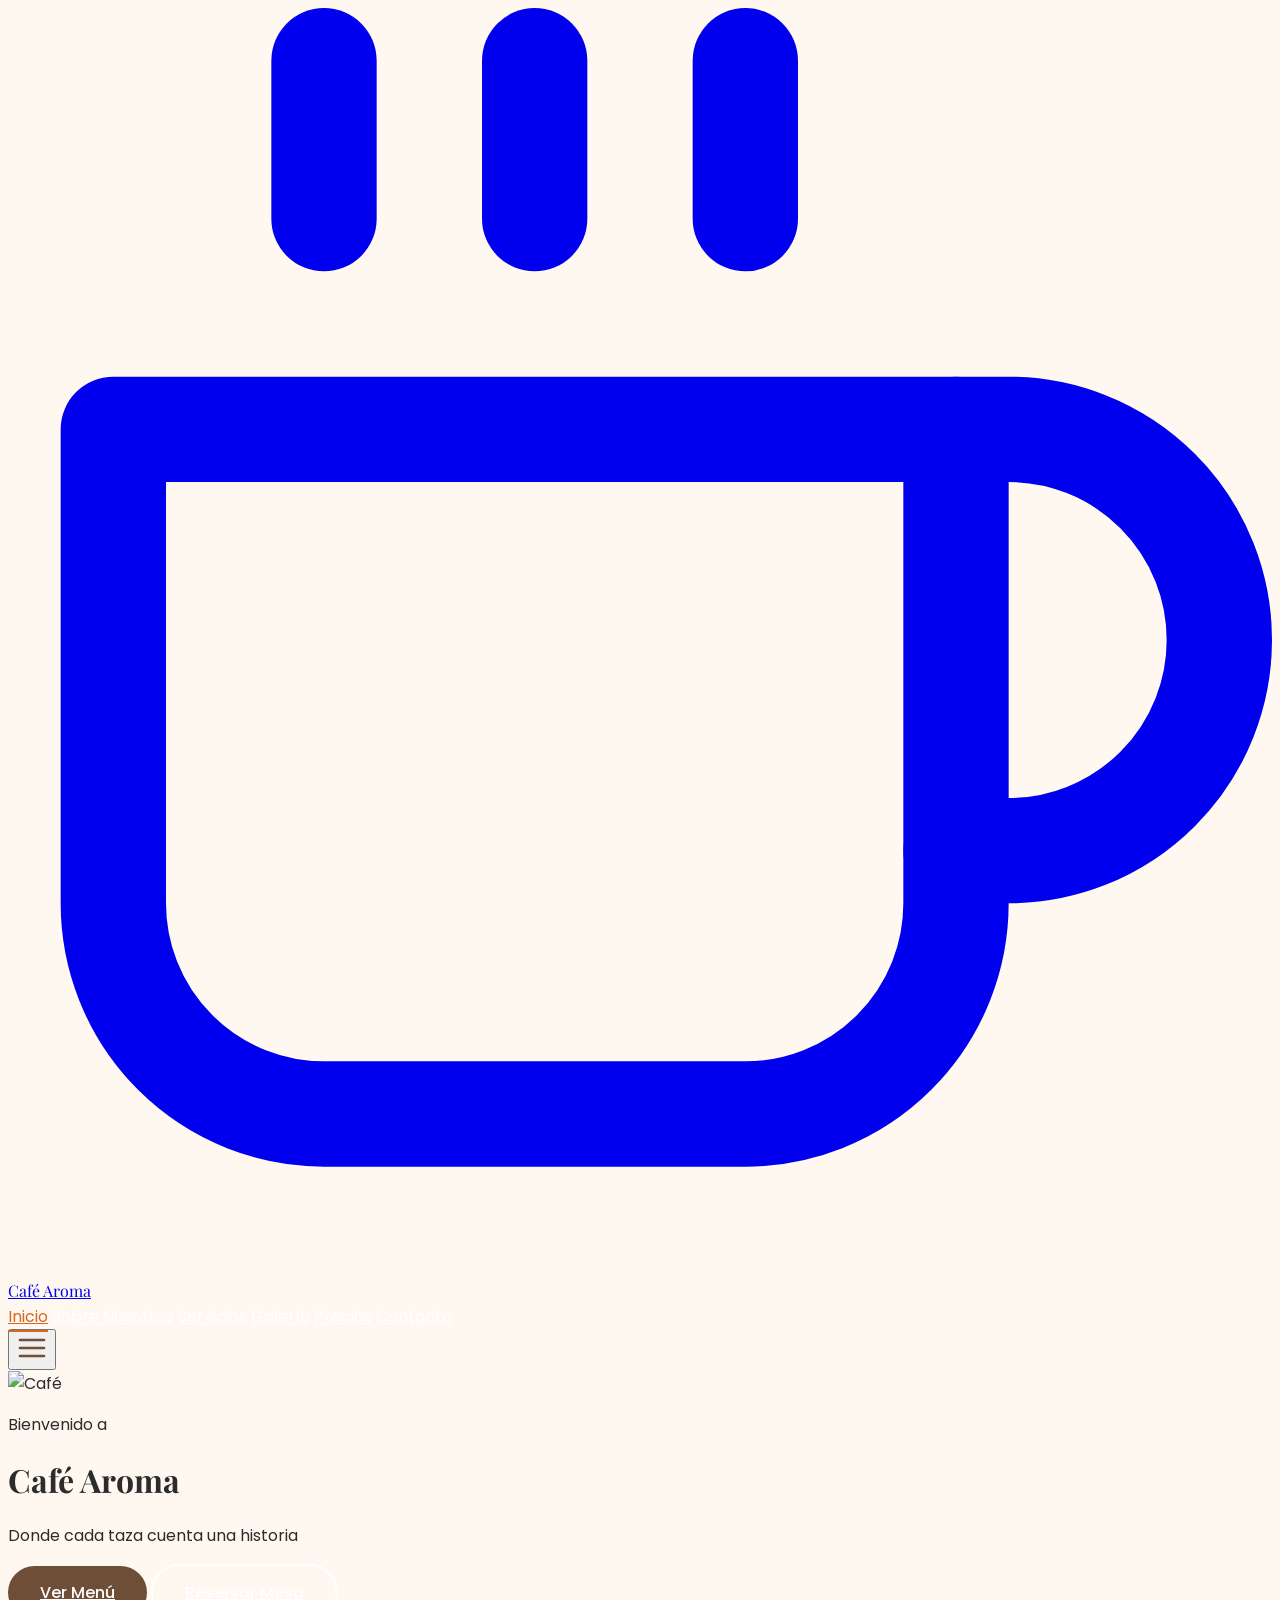
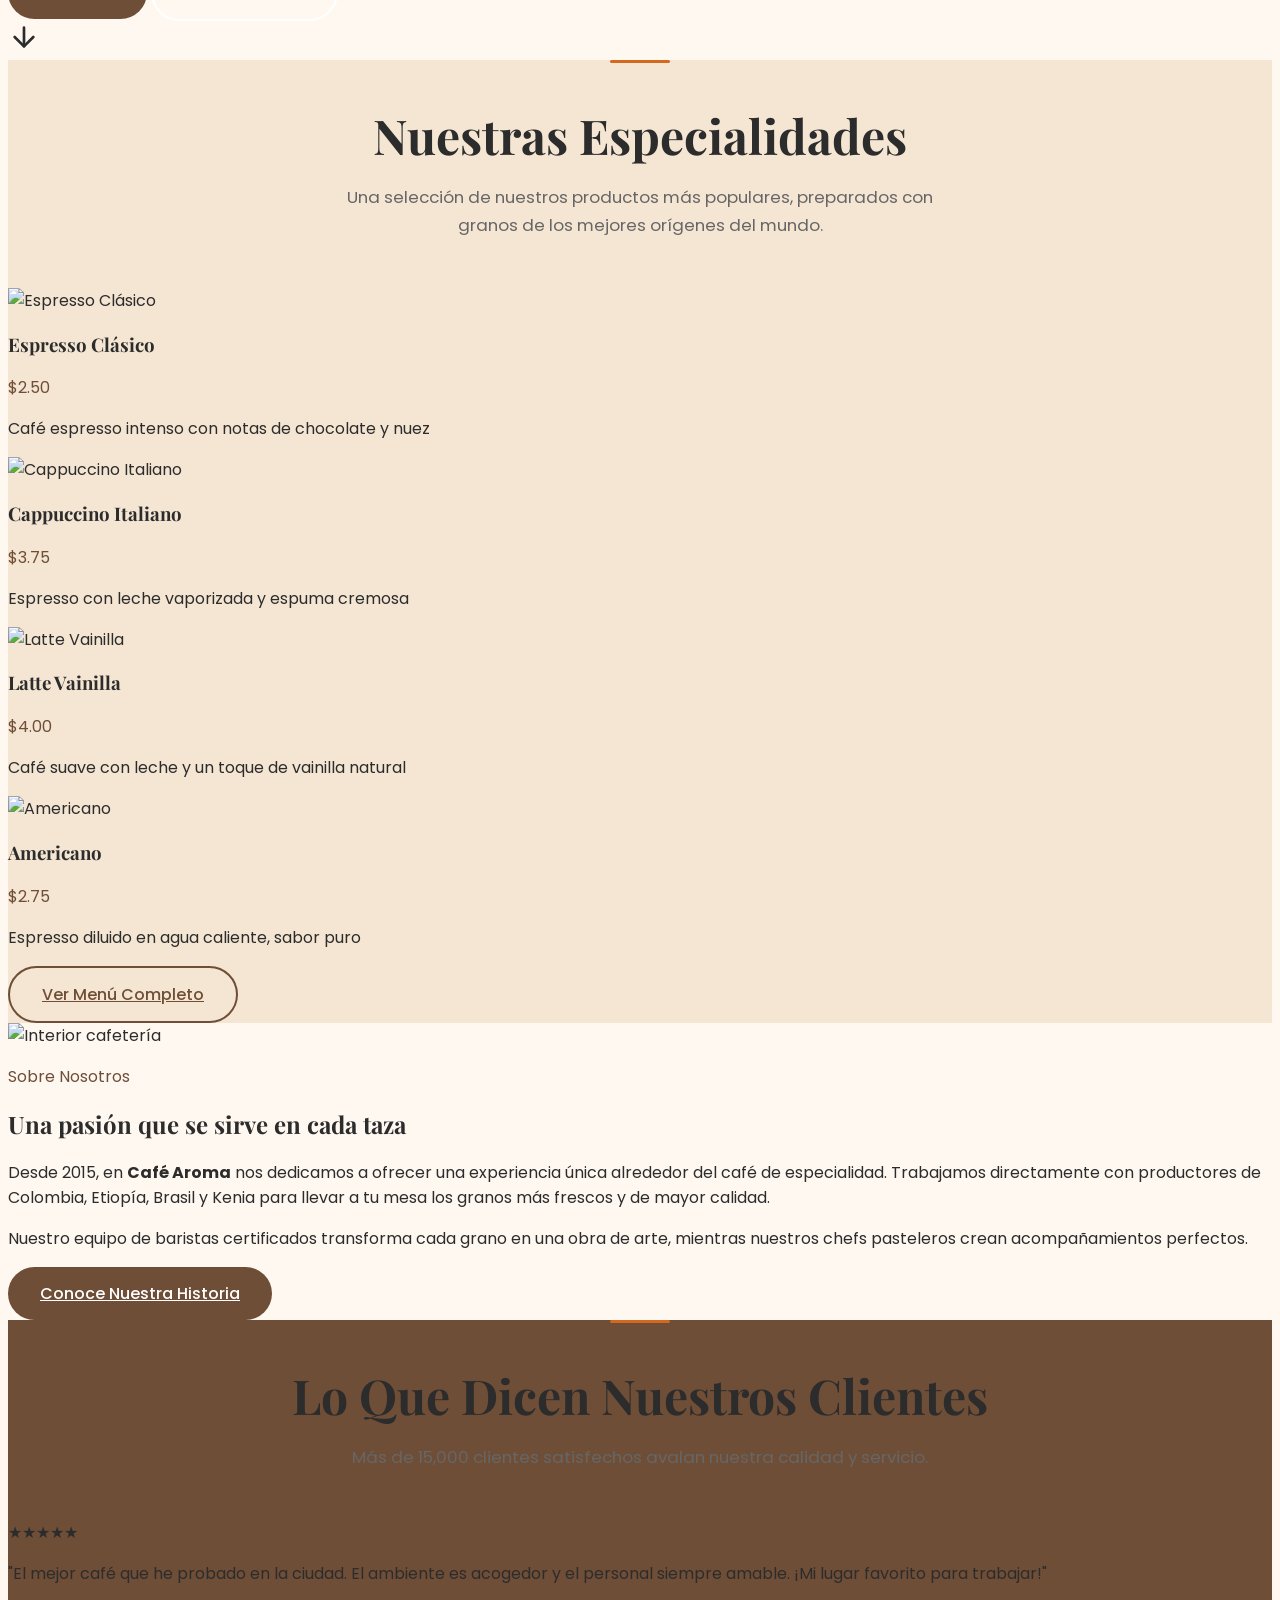
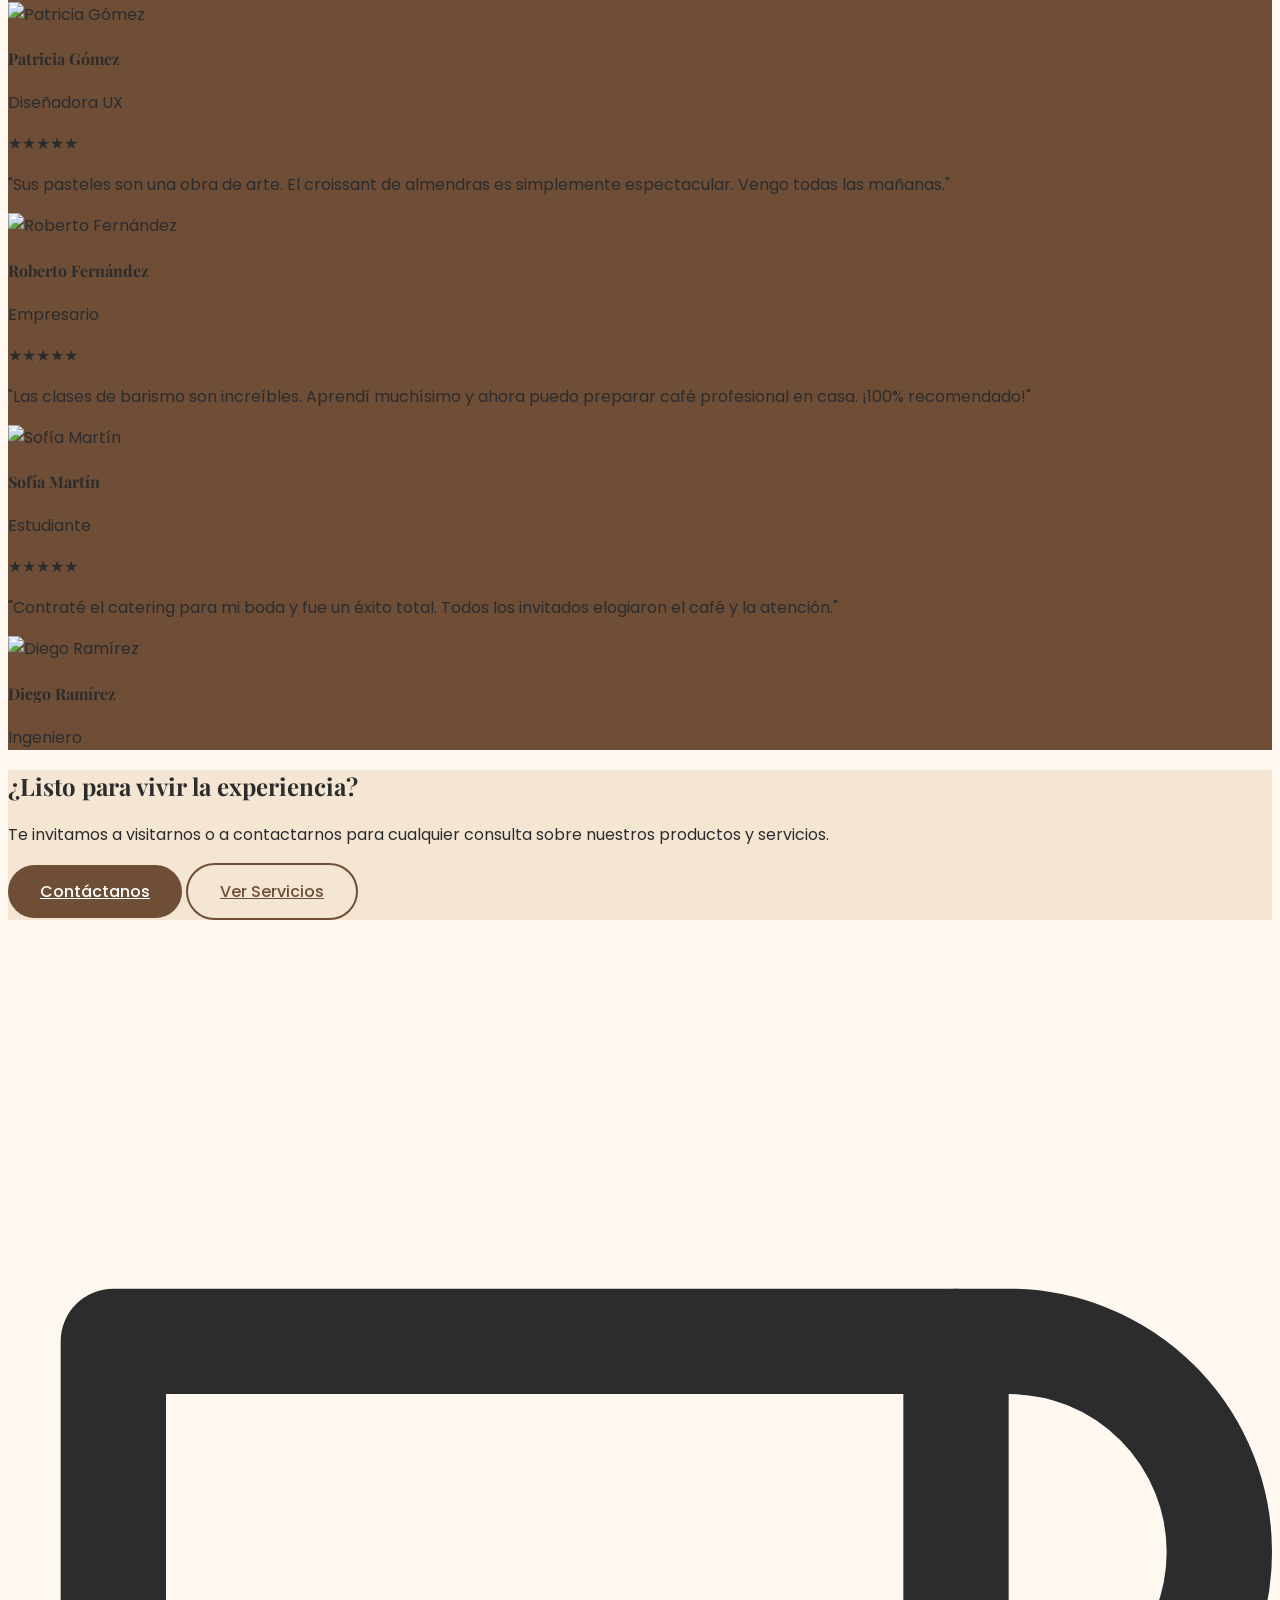
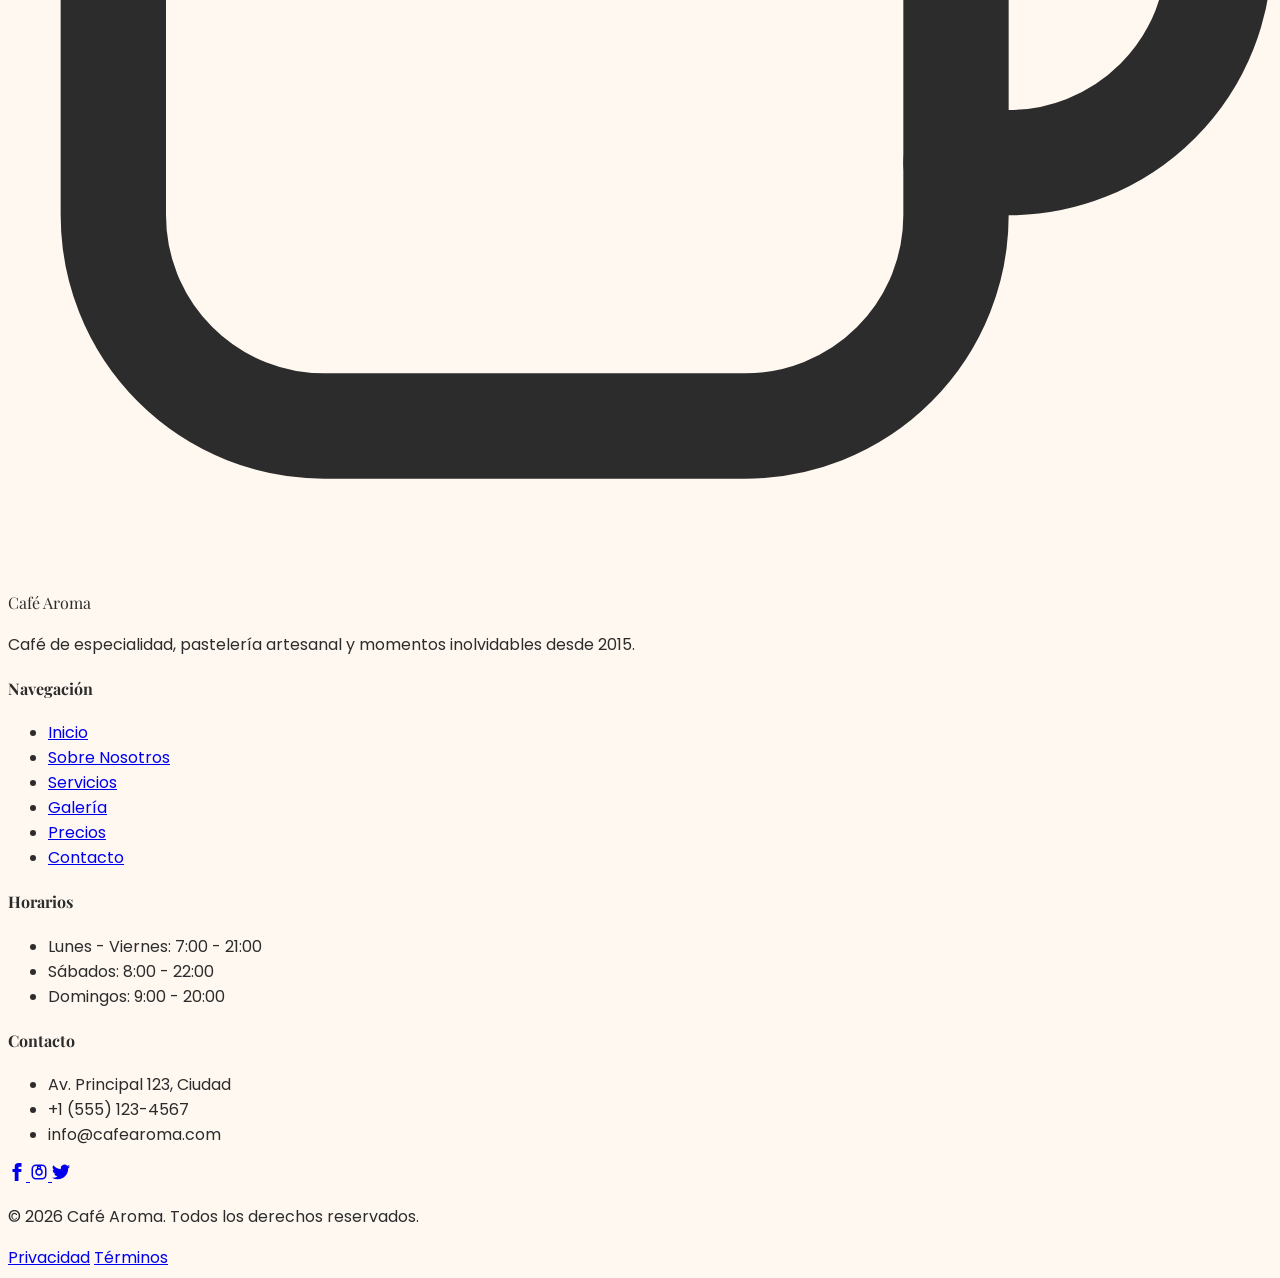
==== index.html @ dffd86f0 "ok" ====
<!DOCTYPE html>
<html lang="es">
<head>
  <meta charset="UTF-8">
  <meta name="viewport" content="width=device-width, initial-scale=1.0">
  <title>Café Aroma — Donde cada taza cuenta una historia</title>
  <meta name="description" content="Café de especialidad, pastelería artesanal y un ambiente acogedor. Visítanos y descubre una experiencia única.">

  <!-- Tailwind CSS -->
  <script src="https://cdn.tailwindcss.com"></script>

  <!-- Google Fonts -->
  <link rel="preconnect" href="https://fonts.googleapis.com">
  <link rel="preconnect" href="https://fonts.gstatic.com" crossorigin>
  <link href="https://fonts.googleapis.com/css2?family=Playfair+Display:wght@400;600;700;900&family=Poppins:wght@300;400;500;600;700&display=swap" rel="stylesheet">

  <!-- Estilos personalizados -->
  <link rel="stylesheet" href="css/styles.css">
</head>
<body>

  <!-- ===== NAVBAR ===== -->
  <nav class="navbar fixed top-0 left-0 right-0 z-50 px-6 lg:px-12 py-4 flex items-center justify-between">
    <a href="index.html" class="flex items-center gap-2">
      <svg class="w-9 h-9 text-white" viewBox="0 0 24 24" fill="none" stroke="currentColor" stroke-width="2" stroke-linecap="round" stroke-linejoin="round">
        <path d="M18 8h1a4 4 0 0 1 0 8h-1"></path>
        <path d="M2 8h16v9a4 4 0 0 1-4 4H6a4 4 0 0 1-4-4V8z"></path>
        <line x1="6" y1="1" x2="6" y2="4"></line>
        <line x1="10" y1="1" x2="10" y2="4"></line>
        <line x1="14" y1="1" x2="14" y2="4"></line>
      </svg>
      <span class="text-2xl font-bold tracking-tight" style="font-family: 'Playfair Display', serif;">Café Aroma</span>
    </a>

    <div class="hidden lg:flex items-center gap-8">
      <a href="index.html" class="nav-link font-medium">Inicio</a>
      <a href="sobre-nosotros.html" class="nav-link font-medium">Sobre Nosotros</a>
      <a href="servicios.html" class="nav-link font-medium">Servicios</a>
      <a href="galeria.html" class="nav-link font-medium">Galería</a>
      <a href="precios.html" class="nav-link font-medium">Precios</a>
      <a href="contacto.html" class="nav-link font-medium">Contacto</a>
    </div>

    <button class="mobile-toggle lg:hidden text-coffee" aria-label="Abrir menú">
      <svg xmlns="http://www.w3.org/2000/svg" width="32" height="32" viewBox="0 0 24 24" fill="none" stroke="currentColor" stroke-width="2" stroke-linecap="round" stroke-linejoin="round"><line x1="3" y1="12" x2="21" y2="12"></line><line x1="3" y1="6" x2="21" y2="6"></line><line x1="3" y1="18" x2="21" y2="18"></line></svg>
    </button>
  </nav>

  <!-- Mobile menu -->
  <div class="mobile-menu-overlay"></div>
  <aside class="mobile-menu">
    <button class="close-menu absolute top-6 right-6 text-coffee" aria-label="Cerrar menú">
      <svg xmlns="http://www.w3.org/2000/svg" width="28" height="28" viewBox="0 0 24 24" fill="none" stroke="currentColor" stroke-width="2" stroke-linecap="round" stroke-linejoin="round"><line x1="18" y1="6" x2="6" y2="18"></line><line x1="6" y1="6" x2="18" y2="18"></line></svg>
    </button>
    <a href="index.html">Inicio</a>
    <a href="sobre-nosotros.html">Sobre Nosotros</a>
    <a href="servicios.html">Servicios</a>
    <a href="galeria.html">Galería</a>
    <a href="precios.html">Precios</a>
    <a href="contacto.html">Contacto</a>
    <a href="privacidad.html" class="text-sm text-gray-500 pt-4">Privacidad</a>
    <a href="terminos.html" class="text-sm text-gray-500">Términos</a>
  </aside>

  <!-- ===== HERO ===== -->
  <header class="relative h-screen min-h-[600px] flex items-center justify-center overflow-hidden">
    <div class="absolute inset-0">
      <img src="https://images.unsplash.com/photo-1447933601403-0c6688de566e?w=1920&q=80"
           alt="Café" class="w-full h-full object-cover"
           onerror="this.onerror=null;this.src='https://images.unsplash.com/photo-1511920170033-f8396924c348?w=1920&q=80';">
    </div>
    <div class="absolute inset-0 hero-overlay"></div>

    <div class="relative z-10 text-center text-white px-6 max-w-4xl">
      <p class="uppercase tracking-[0.3em] text-sm mb-4 animate-fade-in">Bienvenido a</p>
      <h1 class="text-5xl md:text-7xl lg:text-8xl font-bold mb-6 animate-fade-in-up" style="font-family: 'Playfair Display', serif;">
        Café Aroma
      </h1>
      <p class="text-xl md:text-2xl mb-10 opacity-90 animate-fade-in-up" style="animation-delay: 0.3s;">
        Donde cada taza cuenta una historia
      </p>
      <div class="flex flex-col sm:flex-row gap-4 justify-center animate-fade-in-up" style="animation-delay: 0.6s;">
        <a href="precios.html" class="btn-primary">Ver Menú</a>
        <a href="contacto.html" class="btn-secondary">Reservar Mesa</a>
      </div>
    </div>

    <div class="absolute bottom-8 left-1/2 -translate-x-1/2 text-white animate-float">
      <svg xmlns="http://www.w3.org/2000/svg" width="32" height="32" viewBox="0 0 24 24" fill="none" stroke="currentColor" stroke-width="2" stroke-linecap="round" stroke-linejoin="round"><line x1="12" y1="5" x2="12" y2="19"></line><polyline points="19 12 12 19 5 12"></polyline></svg>
    </div>
  </header>

  <!-- ===== PRODUCTOS DESTACADOS ===== -->
  <section class="py-20 px-6 lg:px-12 bg-cream">
    <div class="max-w-7xl mx-auto">
      <div class="section-title reveal">
        <div class="divider"></div>
        <h2>Nuestras Especialidades</h2>
        <p>Una selección de nuestros productos más populares, preparados con granos de los mejores orígenes del mundo.</p>
      </div>

      <div id="productos-destacados" class="grid sm:grid-cols-2 lg:grid-cols-4 gap-6 mt-12"></div>

      <div class="text-center mt-12 reveal">
        <a href="precios.html" class="btn-secondary-dark">Ver Menú Completo</a>
      </div>
    </div>
  </section>

  <!-- ===== SOBRE NOSOTROS (preview) ===== -->
  <section class="py-20 px-6 lg:px-12">
    <div class="max-w-7xl mx-auto grid lg:grid-cols-2 gap-12 items-center">
      <div class="reveal slide-in-left">
        <img src="https://images.unsplash.com/photo-1559925393-8be0ec4767c8?w=800&q=80"
             alt="Interior cafetería"
             class="rounded-2xl shadow-2xl w-full h-[500px] object-cover"
             onerror="this.onerror=null;this.src='https://images.unsplash.com/photo-1511920170033-f8396924c348?w=800&q=80';">
      </div>
      <div class="reveal">
        <p class="uppercase tracking-[0.2em] text-sm text-coffee mb-3 font-semibold">Sobre Nosotros</p>
        <h2 class="text-4xl md:text-5xl font-bold mb-6" style="font-family: 'Playfair Display', serif;">
          Una pasión que se sirve en cada taza
        </h2>
        <p class="text-gray-700 leading-relaxed mb-4">
          Desde 2015, en <strong>Café Aroma</strong> nos dedicamos a ofrecer una experiencia única alrededor del café de especialidad.
          Trabajamos directamente con productores de Colombia, Etiopía, Brasil y Kenia para llevar a tu mesa los granos más frescos y de mayor calidad.
        </p>
        <p class="text-gray-700 leading-relaxed mb-8">
          Nuestro equipo de baristas certificados transforma cada grano en una obra de arte, mientras nuestros chefs pasteleros crean acompañamientos perfectos.
        </p>
        <a href="sobre-nosotros.html" class="btn-primary">Conoce Nuestra Historia</a>
      </div>
    </div>
  </section>

  <!-- ===== TESTIMONIOS ===== -->
  <section class="py-20 px-6 lg:px-12 bg-coffee text-white">
    <div class="max-w-6xl mx-auto">
      <div class="section-title reveal">
        <div class="divider" style="background-color: var(--cafe-accent);"></div>
        <h2 class="text-white">Lo Que Dicen Nuestros Clientes</h2>
        <p class="text-gray-200">Más de 15,000 clientes satisfechos avalan nuestra calidad y servicio.</p>
      </div>

      <div id="testimonios-container" class="mt-12"></div>
    </div>
  </section>

  <!-- ===== CTA ===== -->
  <section class="py-24 px-6 lg:px-12 bg-cream">
    <div class="max-w-4xl mx-auto text-center reveal">
      <h2 class="text-4xl md:text-5xl font-bold mb-6" style="font-family: 'Playfair Display', serif;">
        ¿Listo para vivir la experiencia?
      </h2>
      <p class="text-gray-700 text-lg mb-10 max-w-2xl mx-auto">
        Te invitamos a visitarnos o a contactarnos para cualquier consulta sobre nuestros productos y servicios.
      </p>
      <div class="flex flex-col sm:flex-row gap-4 justify-center">
        <a href="contacto.html" class="btn-primary">Contáctanos</a>
        <a href="servicios.html" class="btn-secondary-dark">Ver Servicios</a>
      </div>
    </div>
  </section>

  <!-- ===== FOOTER ===== -->
  <footer class="bg-gray-900 text-white py-16 px-6 lg:px-12">
    <div class="max-w-7xl mx-auto grid md:grid-cols-4 gap-10">
      <div>
        <div class="flex items-center gap-2 mb-4">
          <svg class="w-8 h-8" viewBox="0 0 24 24" fill="none" stroke="currentColor" stroke-width="2" stroke-linecap="round" stroke-linejoin="round">
            <path d="M18 8h1a4 4 0 0 1 0 8h-1"></path>
            <path d="M2 8h16v9a4 4 0 0 1-4 4H6a4 4 0 0 1-4-4V8z"></path>
          </svg>
          <span class="text-2xl font-bold" style="font-family: 'Playfair Display', serif;">Café Aroma</span>
        </div>
        <p class="text-gray-400 text-sm leading-relaxed">
          Café de especialidad, pastelería artesanal y momentos inolvidables desde 2015.
        </p>
      </div>

      <div>
        <h4 class="font-bold mb-4 uppercase tracking-wider text-sm">Navegación</h4>
        <ul class="space-y-2 text-gray-400 text-sm">
          <li><a href="index.html" class="hover:text-white transition">Inicio</a></li>
          <li><a href="sobre-nosotros.html" class="hover:text-white transition">Sobre Nosotros</a></li>
          <li><a href="servicios.html" class="hover:text-white transition">Servicios</a></li>
          <li><a href="galeria.html" class="hover:text-white transition">Galería</a></li>
          <li><a href="precios.html" class="hover:text-white transition">Precios</a></li>
          <li><a href="contacto.html" class="hover:text-white transition">Contacto</a></li>
        </ul>
      </div>

      <div>
        <h4 class="font-bold mb-4 uppercase tracking-wider text-sm">Horarios</h4>
        <ul class="space-y-2 text-gray-400 text-sm">
          <li>Lunes - Viernes: 7:00 - 21:00</li>
          <li>Sábados: 8:00 - 22:00</li>
          <li>Domingos: 9:00 - 20:00</li>
        </ul>
      </div>

      <div>
        <h4 class="font-bold mb-4 uppercase tracking-wider text-sm">Contacto</h4>
        <ul class="space-y-2 text-gray-400 text-sm">
          <li>Av. Principal 123, Ciudad</li>
          <li>+1 (555) 123-4567</li>
          <li>info@cafearoma.com</li>
        </ul>
        <div class="flex gap-3 mt-4">
          <a href="#" class="w-9 h-9 rounded-full bg-gray-800 hover:bg-coffee flex items-center justify-center transition" aria-label="Facebook">
            <svg width="18" height="18" fill="currentColor" viewBox="0 0 24 24"><path d="M9 8h-3v4h3v12h5v-12h3.642l.358-4h-4v-1.667c0-.955.192-1.333 1.115-1.333h2.885v-5h-3.808c-3.596 0-5.192 1.583-5.192 4.615v3.385z"/></svg>
          </a>
          <a href="#" class="w-9 h-9 rounded-full bg-gray-800 hover:bg-coffee flex items-center justify-center transition" aria-label="Instagram">
            <svg width="18" height="18" fill="none" stroke="currentColor" stroke-width="2" viewBox="0 0 24 24"><rect x="3" y="3" width="18" height="18" rx="5" ry="5"/><path d="M16 11.37a4 4 0 1 1-7.913 1.174 4 4 0 0 1 7.913-1.174zm-4-7.37a2 2 0 1 1-2 2 2 2 0 0 1 2-2zm4.5-.5h.01"/></svg>
          </a>
          <a href="#" class="w-9 h-9 rounded-full bg-gray-800 hover:bg-coffee flex items-center justify-center transition" aria-label="Twitter">
            <svg width="18" height="18" fill="currentColor" viewBox="0 0 24 24"><path d="M24 4.557a9.83 9.83 0 0 1-2.828.775 4.932 4.932 0 0 0 2.165-2.724 9.864 9.864 0 0 1-3.127 1.195 4.916 4.916 0 0 0-8.384 4.482 13.944 13.944 0 0 1-10.126-5.131 4.916 4.916 0 0 0 1.523 6.574 4.897 4.897 0 0 1-2.229-.616v.062a4.918 4.918 0 0 0 3.946 4.827 4.996 4.996 0 0 1-2.224.085 4.92 4.92 0 0 0 4.604 3.417 9.868 9.868 0 0 1-6.102 2.105c-.39 0-.779-.023-1.17-.067a13.995 13.995 0 0 0 7.557 2.209c9.054 0 13.999-7.496 13.999-13.985 0-.21 0-.42-.015-.63a9.935 9.935 0 0 0 2.46-2.548l-.047-.02z"/></svg>
          </a>
        </div>
      </div>
    </div>

    <div class="max-w-7xl mx-auto border-t border-gray-800 mt-12 pt-8 flex flex-col md:flex-row justify-between gap-4 text-sm text-gray-400">
      <p>&copy; <span class="current-year"></span> Café Aroma. Todos los derechos reservados.</p>
      <div class="flex gap-6">
        <a href="privacidad.html" class="hover:text-white transition">Privacidad</a>
        <a href="terminos.html" class="hover:text-white transition">Términos</a>
      </div>
    </div>
  </footer>

  <!-- Scripts -->
  <script src="js/data.js"></script>
  <script src="js/main.js"></script>
</body>
</html>
---- css/styles.css ----
/* ============================================
   CAFÉ AROMA - ESTILOS PERSONALIZADOS
   Complementos a Tailwind CSS
   ============================================ */

/* ----- Variables de color ----- */
:root {
  --cafe-primary: #6F4E37;
  --cafe-secondary: #F5E6D3;
  --cafe-accent: #D2691E;
  --cafe-dark: #2C2C2C;
  --cafe-light: #FAF7F2;
  --cafe-cream: #FFF8F0;
}

/* ----- Base ----- */
* {
  -webkit-font-smoothing: antialiased;
  -moz-osx-font-smoothing: grayscale;
}

html {
  scroll-behavior: smooth;
}

body {
  font-family: 'Poppins', sans-serif;
  color: var(--cafe-dark);
  background-color: var(--cafe-cream);
  overflow-x: hidden;
}

h1, h2, h3, h4, h5, h6 {
  font-family: 'Playfair Display', serif;
}

/* ----- Navbar ----- */
.navbar {
  transition: background-color 0.3s ease, box-shadow 0.3s ease, padding 0.3s ease;
  background-color: transparent;
}

.navbar.scrolled {
  background-color: rgba(255, 255, 255, 0.97);
  box-shadow: 0 2px 20px rgba(0, 0, 0, 0.08);
  backdrop-filter: blur(8px);
}

.navbar.scrolled .nav-link {
  color: var(--cafe-dark);
}

.navbar.scrolled .nav-link:hover {
  color: var(--cafe-primary);
}

.nav-link {
  position: relative;
  color: white;
  transition: color 0.2s ease;
}

.nav-link::after {
  content: '';
  position: absolute;
  bottom: -4px;
  left: 50%;
  width: 0;
  height: 2px;
  background-color: var(--cafe-accent);
  transition: width 0.3s ease, left 0.3s ease;
}

.nav-link:hover::after,
.nav-link.active::after {
  width: 100%;
  left: 0;
}

.nav-link.active {
  color: var(--cafe-accent);
}

/* ----- Hero overlay ----- */
.hero-overlay {
  background: linear-gradient(
    135deg,
    rgba(44, 44, 44, 0.7) 0%,
    rgba(111, 78, 55, 0.6) 100%
  );
}

/* ----- Animaciones ----- */
@keyframes fadeInUp {
  from {
    opacity: 0;
    transform: translateY(30px);
  }
  to {
    opacity: 1;
    transform: translateY(0);
  }
}

@keyframes fadeIn {
  from { opacity: 0; }
  to { opacity: 1; }
}

@keyframes slideInLeft {
  from {
    opacity: 0;
    transform: translateX(-50px);
  }
  to {
    opacity: 1;
    transform: translateX(0);
  }
}

@keyframes slideInRight {
  from {
    opacity: 0;
    transform: translateX(50px);
  }
  to {
    opacity: 1;
    transform: translateX(0);
  }
}

@keyframes scaleIn {
  from {
    opacity: 0;
    transform: scale(0.9);
  }
  to {
    opacity: 1;
    transform: scale(1);
  }
}

@keyframes float {
  0%, 100% { transform: translateY(0); }
  50% { transform: translateY(-10px); }
}

.animate-fade-in-up {
  animation: fadeInUp 0.8s ease forwards;
}

.animate-fade-in {
  animation: fadeIn 1s ease forwards;
}

.animate-slide-left {
  animation: slideInLeft 0.8s ease forwards;
}

.animate-slide-right {
  animation: slideInRight 0.8s ease forwards;
}

.animate-scale-in {
  animation: scaleIn 0.6s ease forwards;
}

.animate-float {
  animation: float 3s ease-in-out infinite;
}

/* ----- Elementos que aparecen con scroll ----- */
.reveal {
  opacity: 0;
  transform: translateY(30px);
  transition: opacity 0.8s ease, transform 0.8s ease;
}

.reveal.visible {
  opacity: 1;
  transform: translateY(0);
}

.reveal-delay-1 { transition-delay: 0.1s; }
.reveal-delay-2 { transition-delay: 0.2s; }
.reveal-delay-3 { transition-delay: 0.3s; }
.reveal-delay-4 { transition-delay: 0.4s; }

/* ----- Cards con hover ----- */
.product-card {
  transition: transform 0.3s ease, box-shadow 0.3s ease;
}

.product-card:hover {
  transform: translateY(-6px);
  box-shadow: 0 20px 40px rgba(111, 78, 55, 0.15);
}

.product-card:hover img {
  transform: scale(1.08);
}

.product-card img {
  transition: transform 0.4s ease;
}

/* ----- Botones ----- */
.btn-primary {
  background-color: var(--cafe-primary);
  color: white;
  padding: 0.875rem 2rem;
  border-radius: 9999px;
  font-weight: 500;
  transition: all 0.3s ease;
  display: inline-block;
  text-align: center;
}

.btn-primary:hover {
  background-color: var(--cafe-accent);
  transform: translateY(-2px);
  box-shadow: 0 10px 25px rgba(210, 105, 30, 0.3);
}

.btn-secondary {
  background-color: transparent;
  color: white;
  padding: 0.875rem 2rem;
  border: 2px solid white;
  border-radius: 9999px;
  font-weight: 500;
  transition: all 0.3s ease;
  display: inline-block;
  text-align: center;
}

.btn-secondary:hover {
  background-color: white;
  color: var(--cafe-primary);
}

.btn-secondary-dark {
  background-color: transparent;
  color: var(--cafe-primary);
  padding: 0.875rem 2rem;
  border: 2px solid var(--cafe-primary);
  border-radius: 9999px;
  font-weight: 500;
  transition: all 0.3s ease;
  display: inline-block;
  text-align: center;
}

.btn-secondary-dark:hover {
  background-color: var(--cafe-primary);
  color: white;
}

/* ----- Sección título decorado ----- */
.section-title {
  text-align: center;
  margin-bottom: 3rem;
}

.section-title h2 {
  font-size: clamp(2rem, 4vw, 3rem);
  color: var(--cafe-dark);
  margin-bottom: 1rem;
}

.section-title .divider {
  width: 60px;
  height: 3px;
  background-color: var(--cafe-accent);
  margin: 0 auto 1.5rem;
  border-radius: 2px;
}

.section-title p {
  max-width: 600px;
  margin: 0 auto;
  color: #666;
  font-size: 1.05rem;
  line-height: 1.7;
}

/* ----- Filtros galería ----- */
.filter-btn {
  padding: 0.5rem 1.25rem;
  border-radius: 9999px;
  background-color: transparent;
  color: var(--cafe-dark);
  border: 1px solid #ddd;
  cursor: pointer;
  transition: all 0.25s ease;
  font-size: 0.9rem;
}

.filter-btn:hover {
  border-color: var(--cafe-primary);
  color: var(--cafe-primary);
}

.filter-btn.active {
  background-color: var(--cafe-primary);
  color: white;
  border-color: var(--cafe-primary);
}

/* ----- Galería grid ----- */
.gallery-item {
  position: relative;
  overflow: hidden;
  border-radius: 12px;
  cursor: pointer;
  aspect-ratio: 1 / 1;
}

.gallery-item img {
  width: 100%;
  height: 100%;
  object-fit: cover;
  transition: transform 0.5s ease;
}

.gallery-item:hover img {
  transform: scale(1.08);
}

.gallery-overlay {
  position: absolute;
  inset: 0;
  background: linear-gradient(to top, rgba(0,0,0,0.7), transparent 60%);
  opacity: 0;
  transition: opacity 0.3s ease;
  display: flex;
  align-items: flex-end;
  padding: 1rem;
  color: white;
}

.gallery-item:hover .gallery-overlay {
  opacity: 1;
}

/* ----- Lightbox ----- */
.lightbox {
  position: fixed;
  inset: 0;
  background-color: rgba(0, 0, 0, 0.92);
  z-index: 9999;
  display: none;
  justify-content: center;
  align-items: center;
  padding: 2rem;
}

.lightbox.active {
  display: flex;
  animation: fadeIn 0.3s ease;
}

.lightbox img {
  max-width: 90%;
  max-height: 90vh;
  border-radius: 8px;
  box-shadow: 0 25px 50px rgba(0, 0, 0, 0.5);
}

.lightbox-close {
  position: absolute;
  top: 1.5rem;
  right: 1.5rem;
  color: white;
  font-size: 2rem;
  cursor: pointer;
  background: rgba(255, 255, 255, 0.1);
  border: none;
  width: 48px;
  height: 48px;
  border-radius: 50%;
  display: flex;
  align-items: center;
  justify-content: center;
  transition: background 0.2s ease;
}

.lightbox-close:hover {
  background: rgba(255, 255, 255, 0.2);
}

/* ----- Tabs de menú ----- */
.tab-btn {
  padding: 0.75rem 1.75rem;
  background: transparent;
  color: var(--cafe-dark);
  border: none;
  border-bottom: 2px solid transparent;
  cursor: pointer;
  font-weight: 500;
  font-size: 1rem;
  transition: all 0.25s ease;
}

.tab-btn:hover {
  color: var(--cafe-primary);
}

.tab-btn.active {
  color: var(--cafe-primary);
  border-bottom-color: var(--cafe-primary);
}

.tab-content {
  display: none;
  animation: fadeIn 0.4s ease;
}

.tab-content.active {
  display: block;
}

/* ----- Toast notification ----- */
.toast {
  position: fixed;
  bottom: 2rem;
  right: 2rem;
  background-color: #10B981;
  color: white;
  padding: 1rem 1.75rem;
  border-radius: 12px;
  box-shadow: 0 10px 30px rgba(0,0,0,0.2);
  z-index: 9998;
  transform: translateY(150%);
  transition: transform 0.4s cubic-bezier(0.68, -0.55, 0.265, 1.55);
  display: flex;
  align-items: center;
  gap: 0.75rem;
}

.toast.show {
  transform: translateY(0);
}

/* ----- Menú móvil ----- */
.mobile-menu {
  position: fixed;
  top: 0;
  right: -100%;
  width: 80%;
  max-width: 320px;
  height: 100vh;
  background-color: white;
  z-index: 9997;
  transition: right 0.4s cubic-bezier(0.4, 0, 0.2, 1);
  box-shadow: -10px 0 40px rgba(0,0,0,0.1);
  padding: 5rem 2rem 2rem;
  overflow-y: auto;
}

.mobile-menu.active {
  right: 0;
}

.mobile-menu-overlay {
  position: fixed;
  inset: 0;
  background-color: rgba(0,0,0,0.5);
  z-index: 9996;
  opacity: 0;
  pointer-events: none;
  transition: opacity 0.3s ease;
}

.mobile-menu-overlay.active {
  opacity: 1;
  pointer-events: auto;
}

.mobile-menu a {
  display: block;
  padding: 1rem 0;
  color: var(--cafe-dark);
  border-bottom: 1px solid #f0f0f0;
  font-size: 1.05rem;
  transition: color 0.2s ease, padding-left 0.2s ease;
}

.mobile-menu a:hover {
  color: var(--cafe-primary);
  padding-left: 0.5rem;
}

/* ----- Línea de tiempo ----- */
.timeline-item {
  position: relative;
  padding-left: 2.5rem;
  padding-bottom: 2.5rem;
  border-left: 2px solid var(--cafe-secondary);
}

.timeline-item:last-child {
  border-left-color: transparent;
}

.timeline-item::before {
  content: '';
  position: absolute;
  left: -8px;
  top: 0;
  width: 14px;
  height: 14px;
  background-color: var(--cafe-accent);
  border-radius: 50%;
  border: 3px solid white;
  box-shadow: 0 0 0 2px var(--cafe-accent);
}

/* ----- Formulario ----- */
.form-input {
  width: 100%;
  padding: 0.875rem 1rem;
  border: 1px solid #e0e0e0;
  border-radius: 8px;
  font-family: inherit;
  font-size: 1rem;
  transition: border-color 0.2s ease, box-shadow 0.2s ease;
  background-color: white;
}

.form-input:focus {
  outline: none;
  border-color: var(--cafe-primary);
  box-shadow: 0 0 0 3px rgba(111, 78, 55, 0.1);
}

.form-input.error {
  border-color: #EF4444;
}

.error-message {
  color: #EF4444;
  font-size: 0.85rem;
  margin-top: 0.25rem;
  display: none;
}

.form-input.error + .error-message {
  display: block;
}

/* ----- Icono servicio ----- */
.service-icon {
  width: 64px;
  height: 64px;
  background-color: var(--cafe-secondary);
  border-radius: 16px;
  display: flex;
  align-items: center;
  justify-content: center;
  color: var(--cafe-primary);
  margin-bottom: 1.25rem;
  transition: background-color 0.3s ease, transform 0.3s ease;
}

.service-card:hover .service-icon {
  background-color: var(--cafe-primary);
  color: white;
  transform: rotate(-5deg);
}

/* ----- Scrollbar personalizada ----- */
::-webkit-scrollbar {
  width: 10px;
}

::-webkit-scrollbar-track {
  background: var(--cafe-cream);
}

::-webkit-scrollbar-thumb {
  background: var(--cafe-primary);
  border-radius: 5px;
}

::-webkit-scrollbar-thumb:hover {
  background: var(--cafe-accent);
}

/* ----- Utilidades ----- */
.text-coffee { color: var(--cafe-primary); }
.bg-coffee { background-color: var(--cafe-primary); }
.bg-cream { background-color: var(--cafe-secondary); }
.bg-light { background-color: var(--cafe-light); }
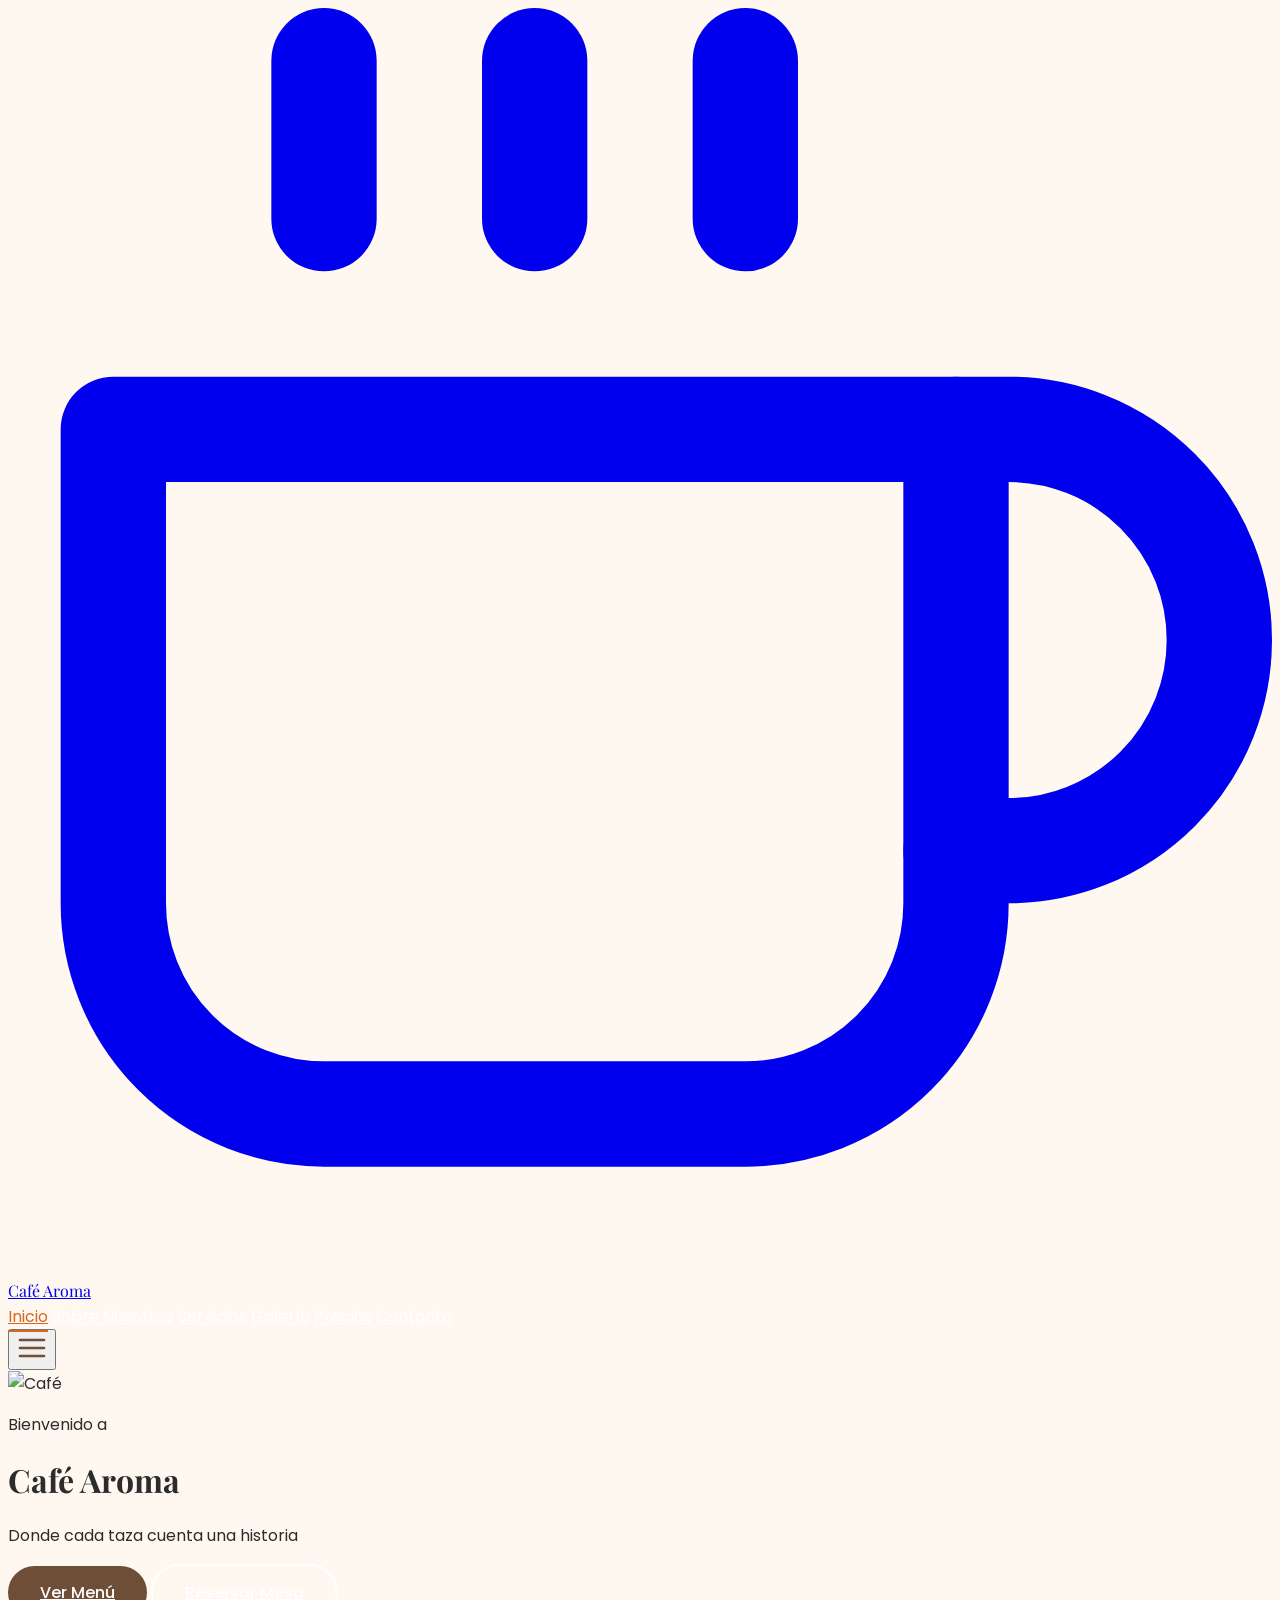
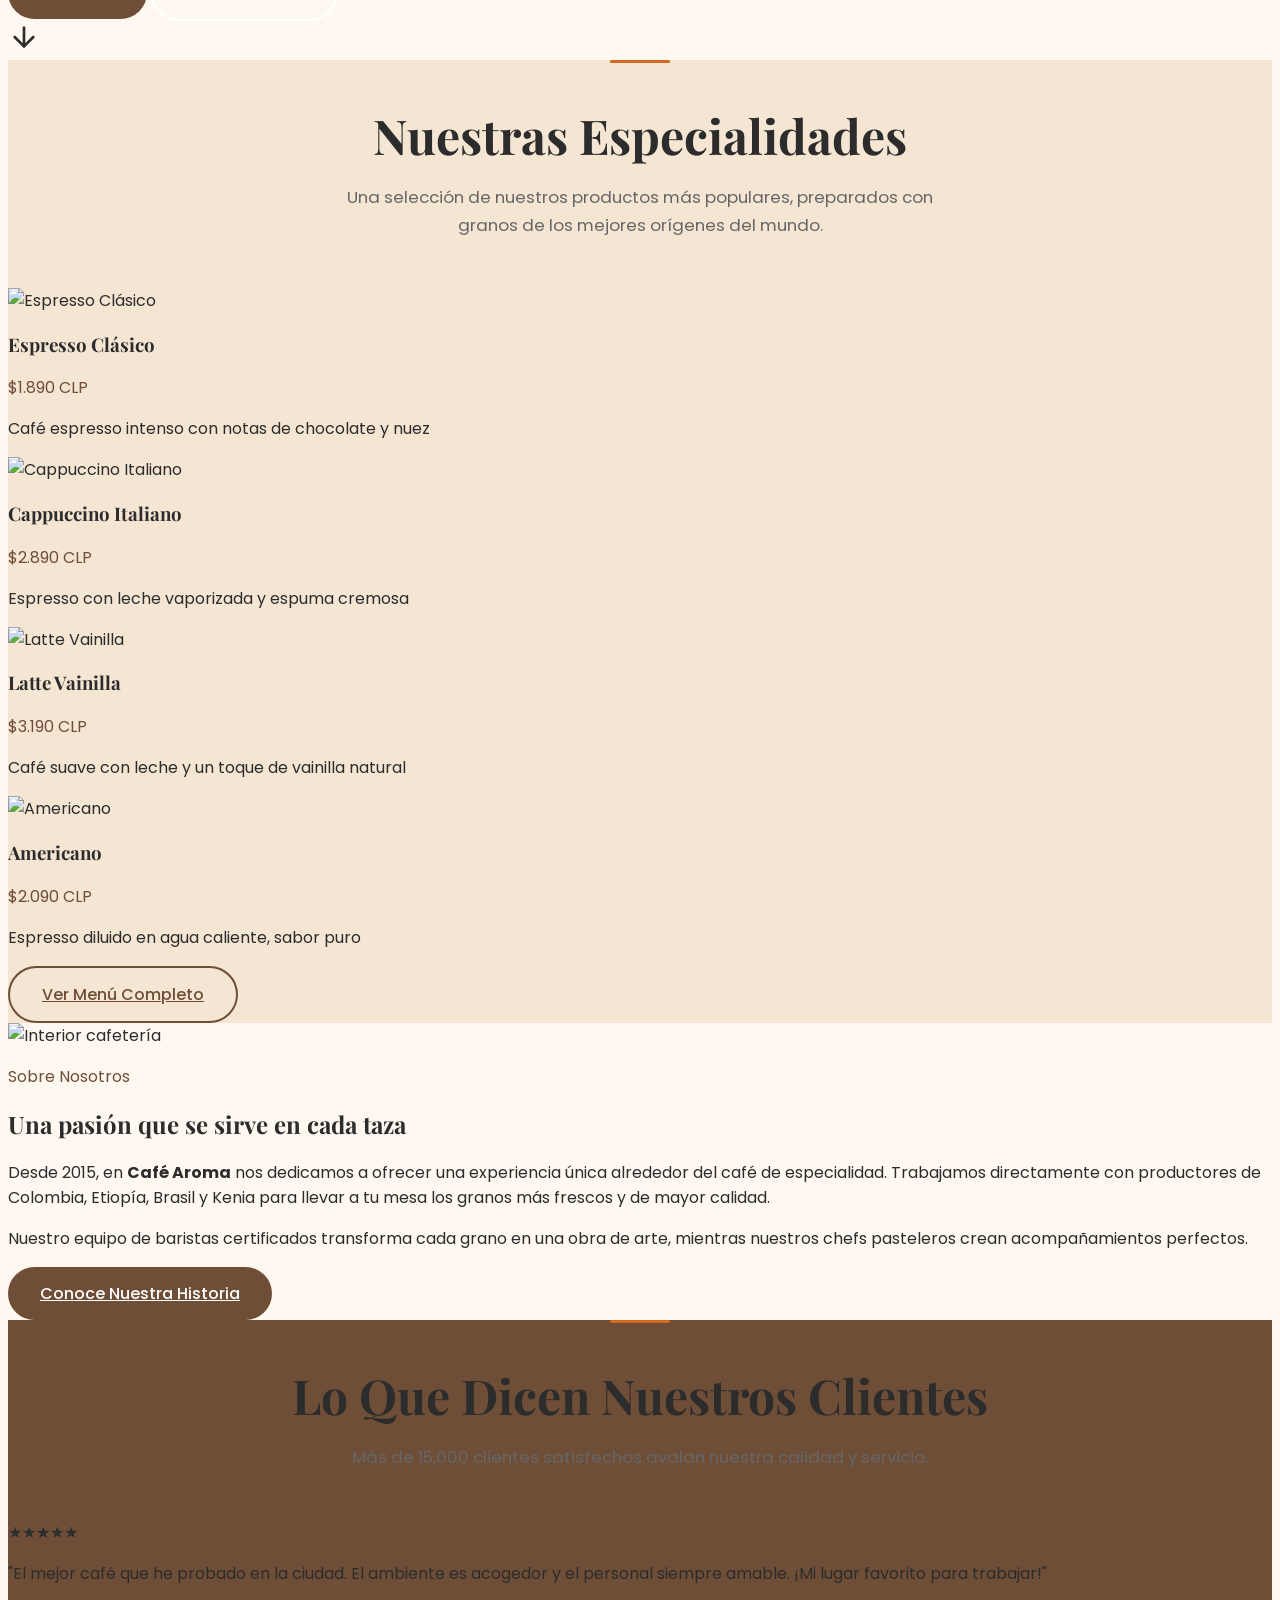
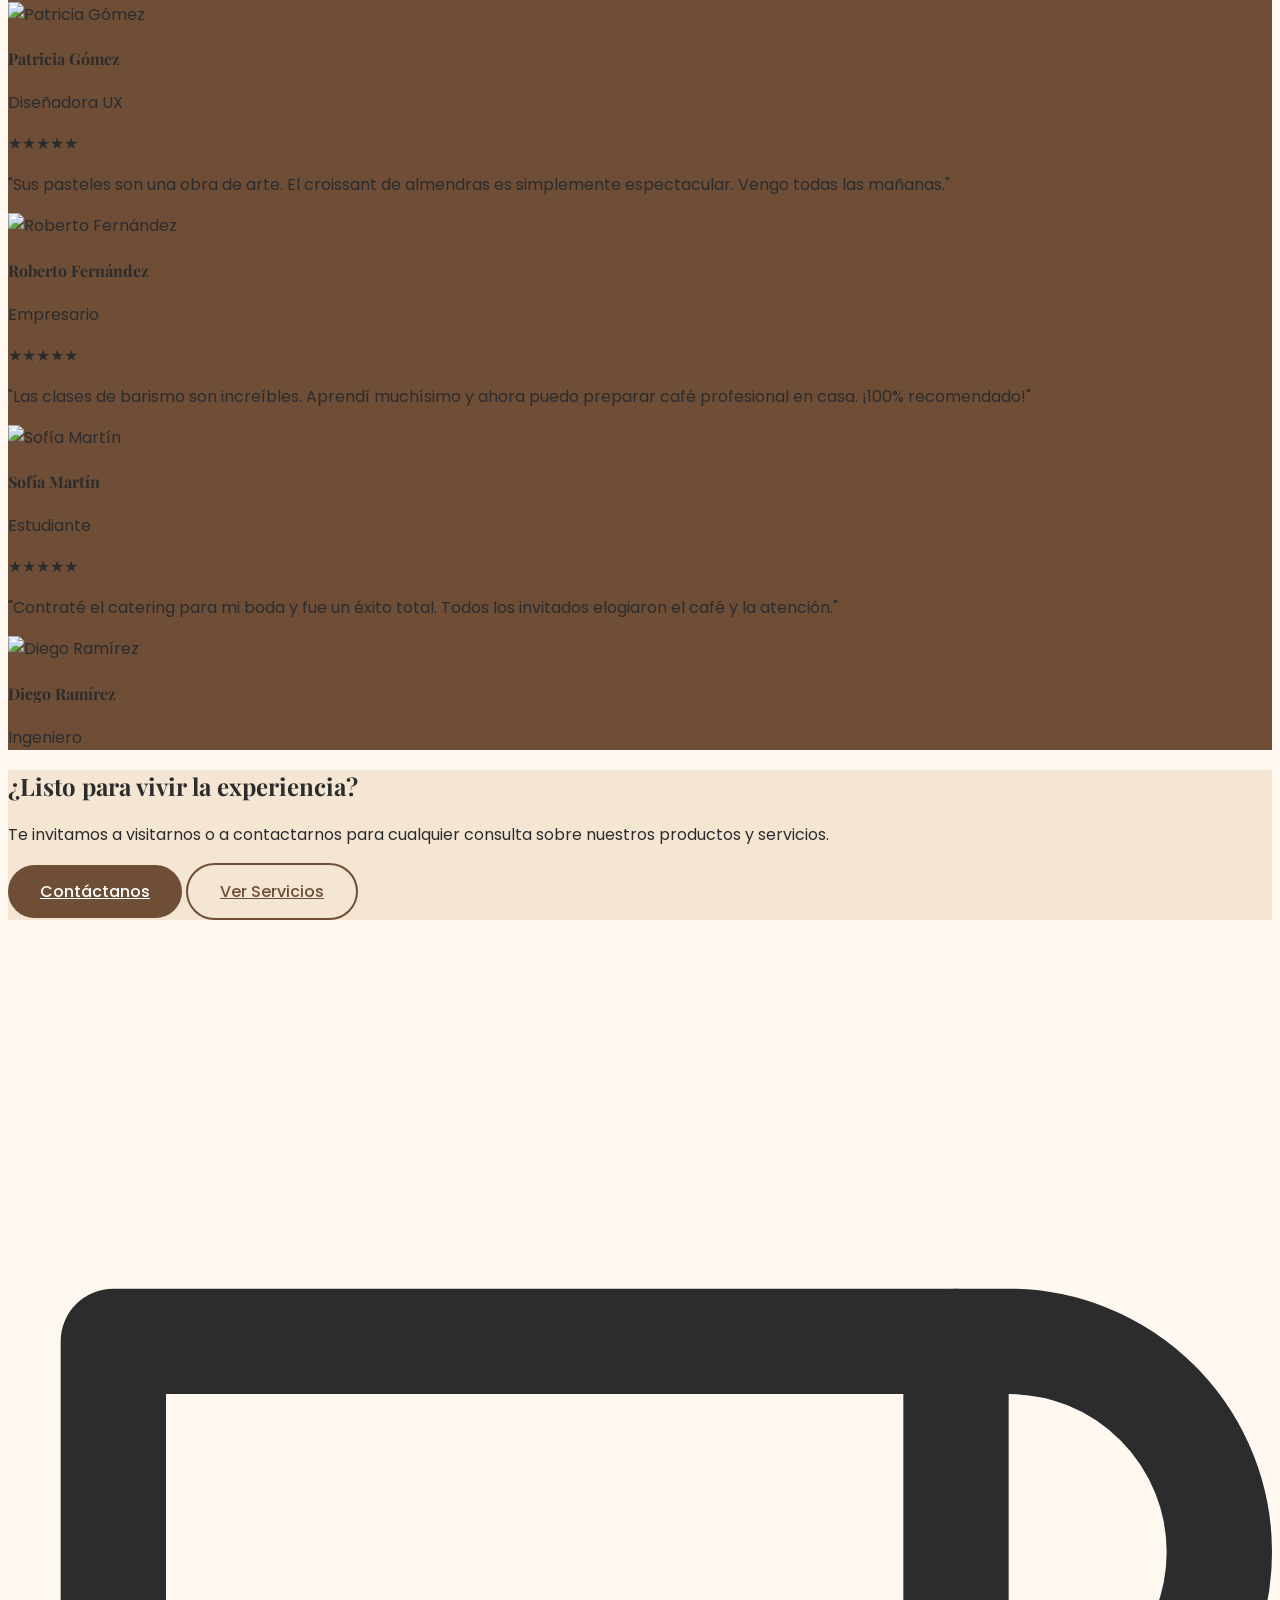
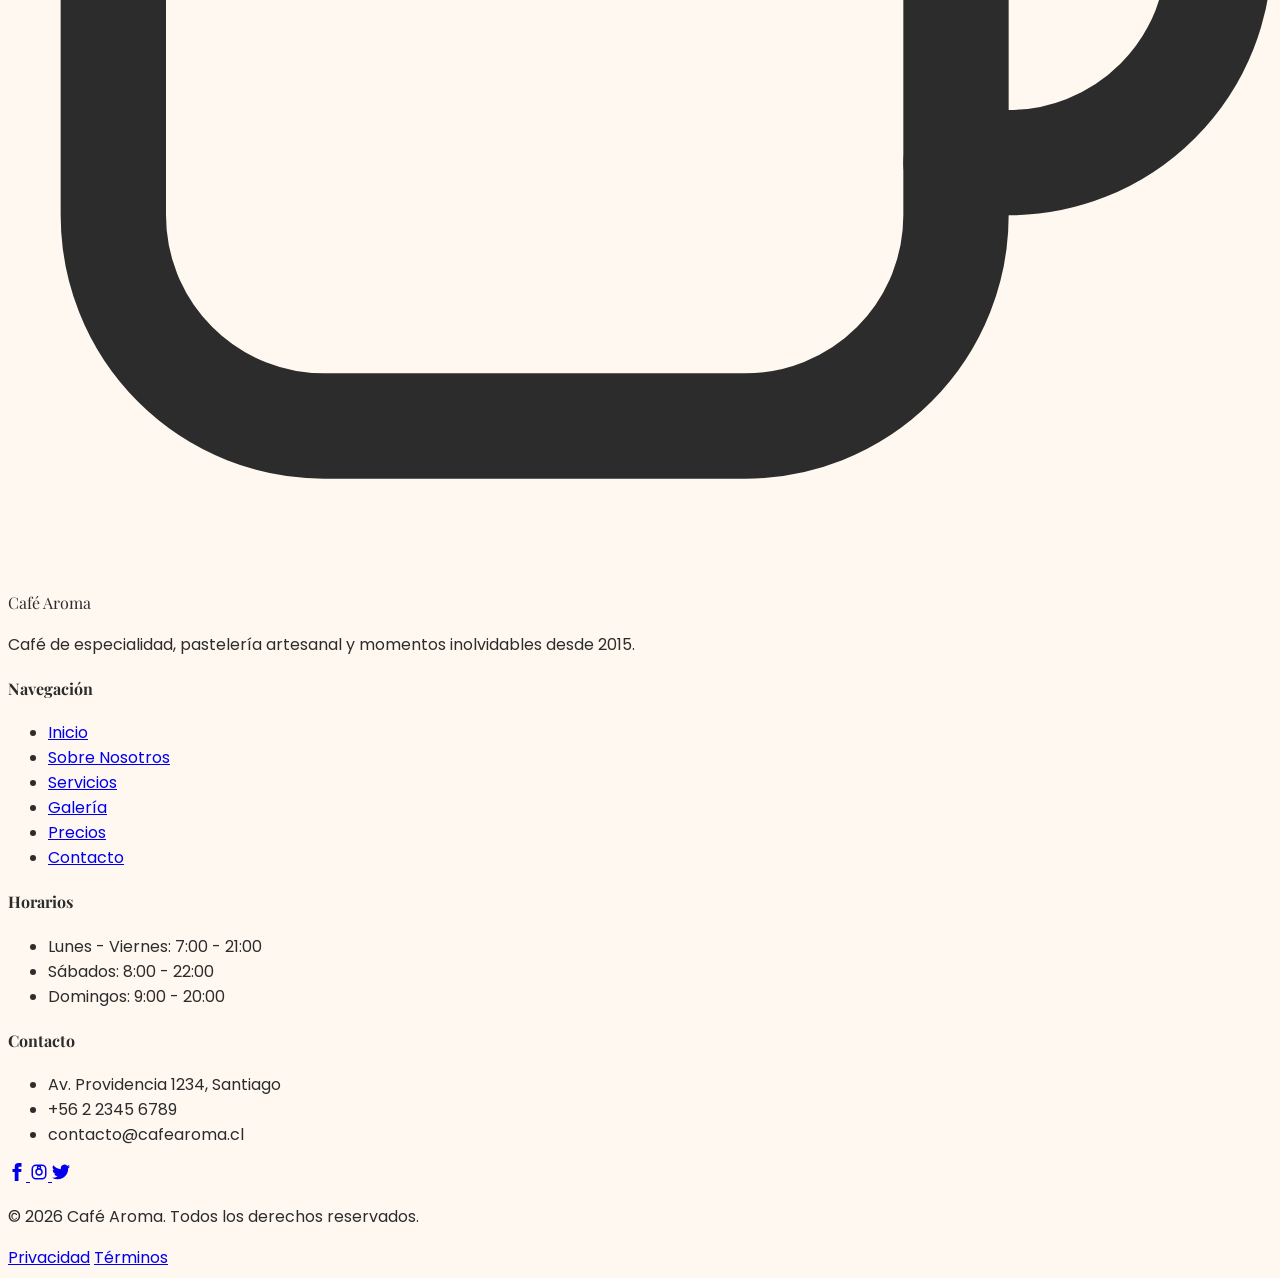
==== commit 1ede3d1d: "fix CLP" ====
--- a/index.html
+++ b/index.html
@@ -202,9 +202,9 @@
       <div>
         <h4 class="font-bold mb-4 uppercase tracking-wider text-sm">Contacto</h4>
         <ul class="space-y-2 text-gray-400 text-sm">
-          <li>Av. Principal 123, Ciudad</li>
-          <li>+1 (555) 123-4567</li>
-          <li>info@cafearoma.com</li>
+          <li>Av. Providencia 1234, Santiago</li>
+          <li>+56 2 2345 6789</li>
+          <li>contacto@cafearoma.cl</li>
         </ul>
         <div class="flex gap-3 mt-4">
           <a href="#" class="w-9 h-9 rounded-full bg-gray-800 hover:bg-coffee flex items-center justify-center transition" aria-label="Facebook">
